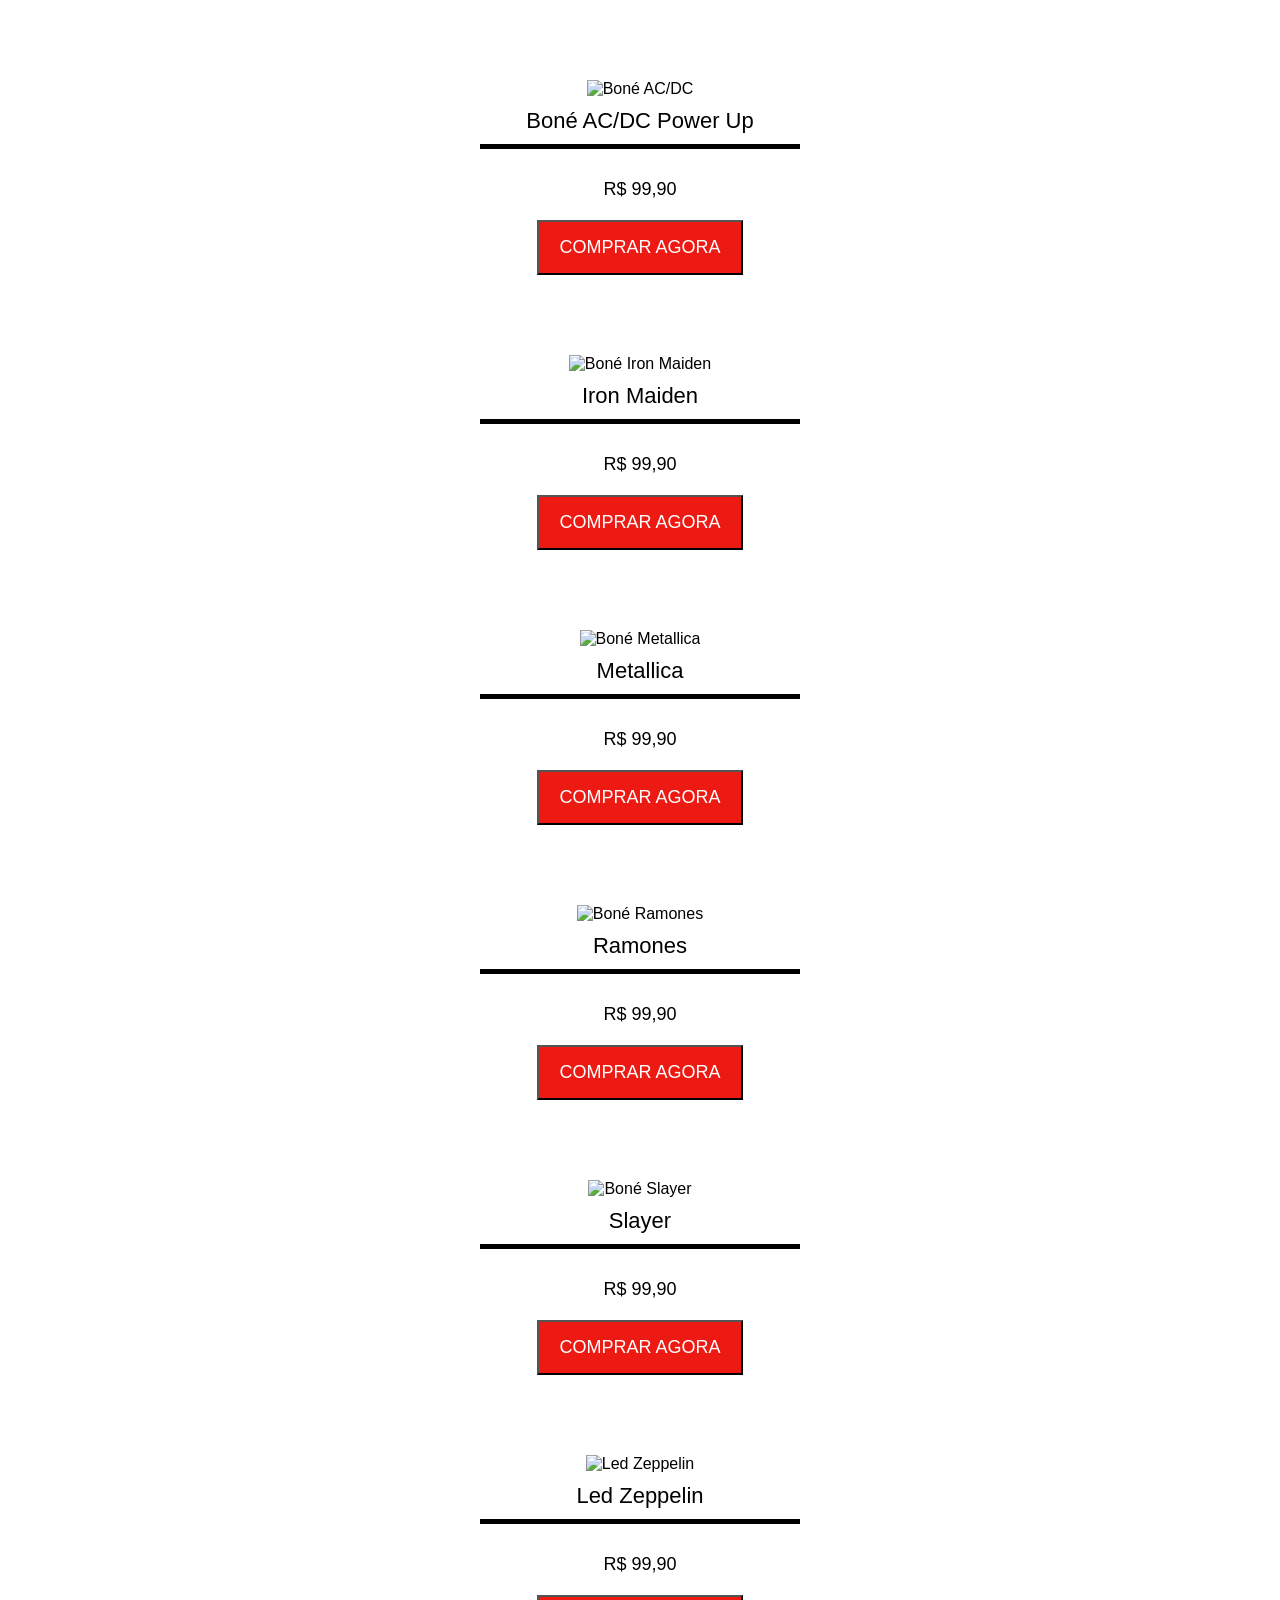
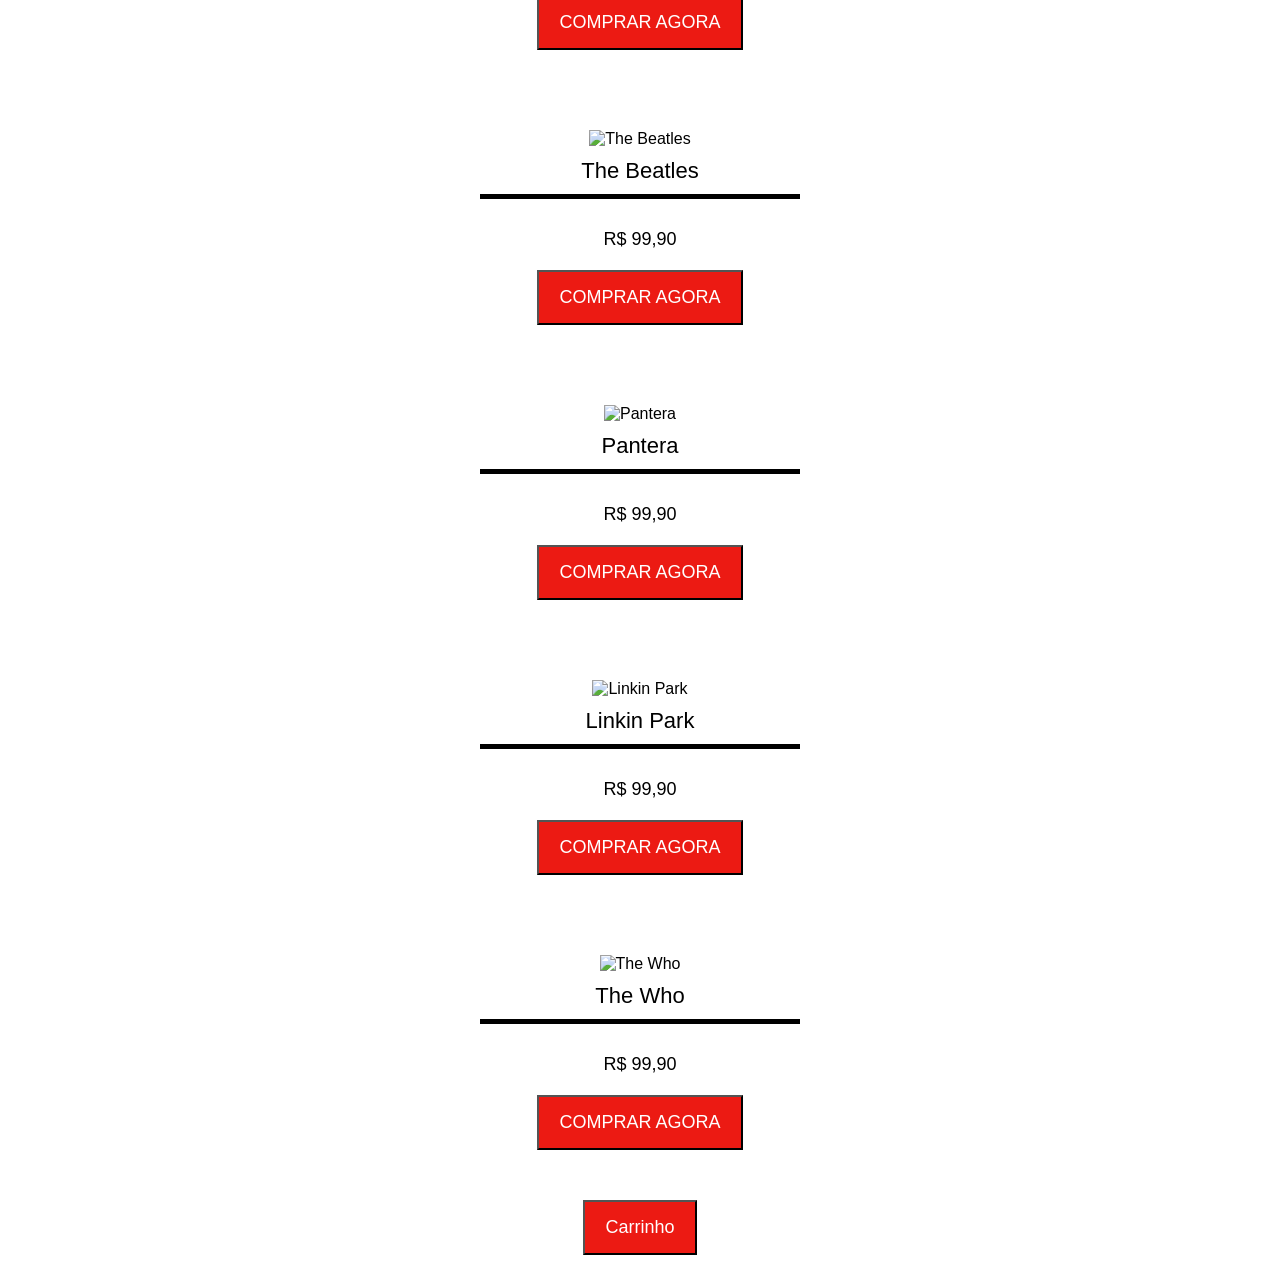
==== bonés.html @ 256d1c1e "trabalho gustvo abas bonés, canecas e carrinho" ====
<!DOCTYPE html>
<html lang="pt-br">
<head>
    <meta charset="UTF-8">
    <style>
        body {
            font-family: 'Verdana', sans-serif;
            text-align: center;
            margin-top: 50px;
        }

        .bone {
            width: 320px;
            height: auto; 
            margin-left: auto;
            margin-right: auto;
            margin-bottom: 30px;
            padding-top: 20px;
            padding-bottom: 20px;
        }
              
        img {
            width: 280px;
            height: 250px;
            margin-top: 10px;
        }

        .nome-produto {
            font-size: 22px;
            font-family: 'Arial Black', Gadget, sans-serif;
            margin-top: 10px;
            margin-bottom: 10px;
        }

        .preco {
            font-size: 18px;
            margin-bottom: 20px;
            border-top-style:solid;
            border-top-width: 5px;
            border-top-color: black;
            padding-top: 30px;
        }

        .comprar-agora {
            background-color: #ec1a13; 
            color: white;
            padding: 15px 20px;
            font-size: 18px;
            border:auto;
            
        }
        .carrinho{
             background-color: #ec1a13; 
            color: white;
            padding: 15px 20px;
            font-size: 18px;
            border:auto;
        }
    
    </style>
</head>
<body>

    <div class="bone">
        <img src="https://http2.mlstatic.com/D_746797-CBT107648720922_032026-O.jpg" alt="Boné AC/DC">
        <div class="nome-produto">Boné AC/DC Power Up</div>
        <div class="preco">R$ 99,90</div>
        <button type="button" class="comprar-agora">COMPRAR AGORA</button>
        
        
    </div>

    <div class="bone">
        <img src="https://acdn-us.mitiendanube.com/stores/001/412/795/products/9c489a1012fa360378a212b9b1d955c2-29a557743d2fc11c7817649343712897-640-0.webp" alt="Boné Iron Maiden">
        <div class="nome-produto">Iron Maiden</div>
        <div class="preco">R$ 99,90</div>
        <button type="button" class="comprar-agora">COMPRAR AGORA</button>
    </div>


    <div class="bone">
        <img src="https://muzikercdn.com/uploads/products/3640/364092/main_5de9cf5c.jpg" alt="Boné Metallica">
        <div class="nome-produto">Metallica</div>
        <div class="preco">R$ 99,90</div>
        <button type="button" class="comprar-agora">COMPRAR AGORA</button>
    </div>
    
    <div class="bone">
        <img src="https://hmrock.com.br/wp-content/uploads/2026/02/ramones-bn147.jpg" alt="Boné Ramones">
        <div class="nome-produto">Ramones</div>
        <div class="preco">R$ 99,90</div>
        <button type="button" class="comprar-agora">COMPRAR AGORA</button>
    </div>

    <div class="bone">
        <img src="https://hmrock.com.br/wp-content/uploads/2020/08/slayer-bn95.jpg" alt="Boné Slayer">
        <div class="nome-produto">Slayer</div>
        <div class="preco">R$ 99,90</div>
        <button type="button" class="comprar-agora">COMPRAR AGORA</button>
    </div>

    <div class="bone">
        <img src="https://hmrock.com.br/wp-content/uploads/2018/10/ledzeppelin-bn40-1.jpg" alt="Led Zeppelin">
        <div class="nome-produto">Led Zeppelin</div>
        <div class="preco">R$ 99,90</div>
        <button type="button" class="comprar-agora">COMPRAR AGORA</button>
    </div>

     <div class="bone">
        <img src="https://hmrock.com.br/wp-content/uploads/2018/05/beatles-bn24-1.jpg" alt="The Beatles">
        <div class="nome-produto">The Beatles</div>
        <div class="preco">R$ 99,90</div>
        <button type="button" class="comprar-agora">COMPRAR AGORA</button>
    </div>

    <div class="bone">
        <img src="https://hmrock.com.br/wp-content/uploads/2020/08/pantera-bn93.jpg" alt="Pantera">
        <div class="nome-produto">Pantera</div>
        <div class="preco">R$ 99,90</div>
        <button type="button" class="comprar-agora">COMPRAR AGORA</button>
    </div>

    <div class="bone">
        <img src="https://hmrock.com.br/wp-content/uploads/2019/03/linkinpark-bn51.jpg" alt="Linkin Park">
        <div class="nome-produto">Linkin Park</div>
        <div class="preco">R$ 99,90</div>
        <button type="button" class="comprar-agora">COMPRAR AGORA</button>
    </div>

    <div class="bone">
        <img src="https://hmrock.com.br/wp-content/uploads/2019/11/thewho-bn86.jpg" alt="The Who">
        <div class="nome-produto">The Who</div>
        <div class="preco">R$ 99,90</div>
        <button type="button" class="comprar-agora">COMPRAR AGORA</button>
    </div>
    <div>
        <button type="submit" class="carrinho">
        <a href="carrinho.html"></a> Carrinho</button>
    </div>
</body>
</html>
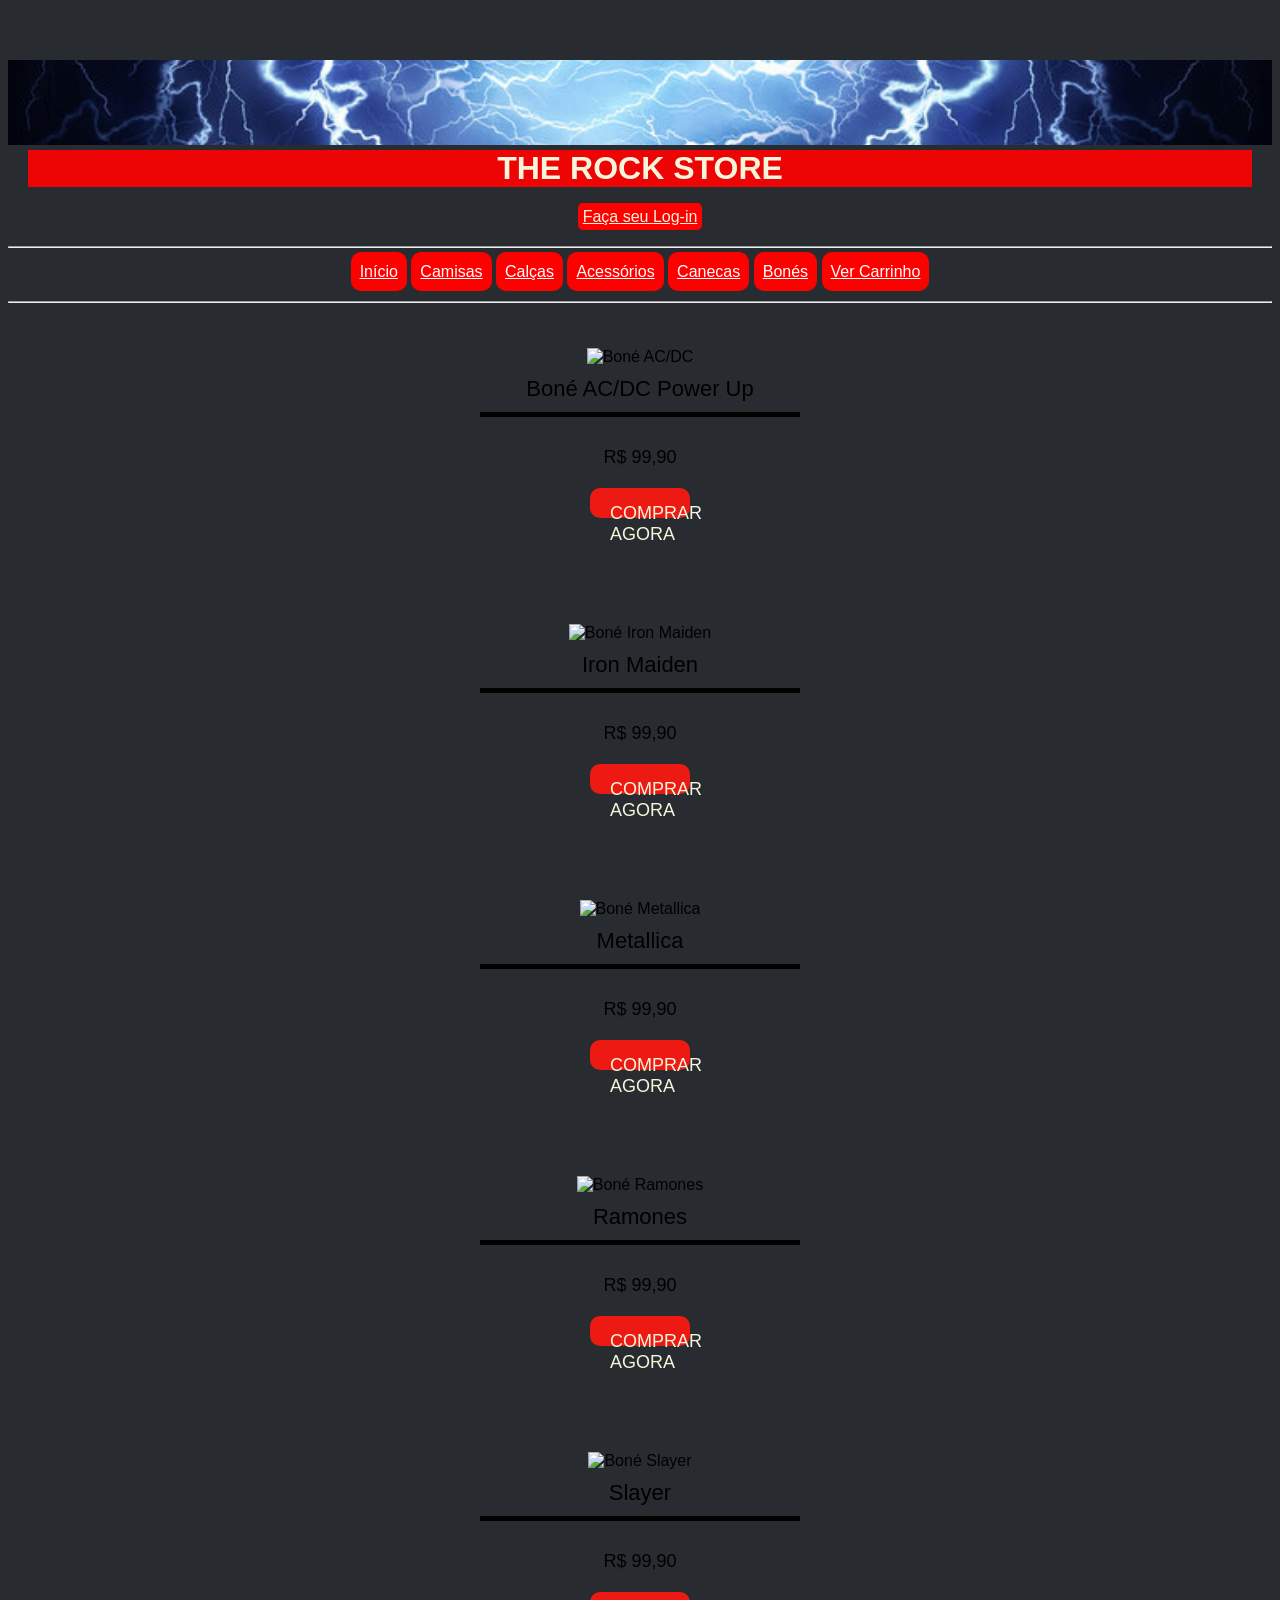
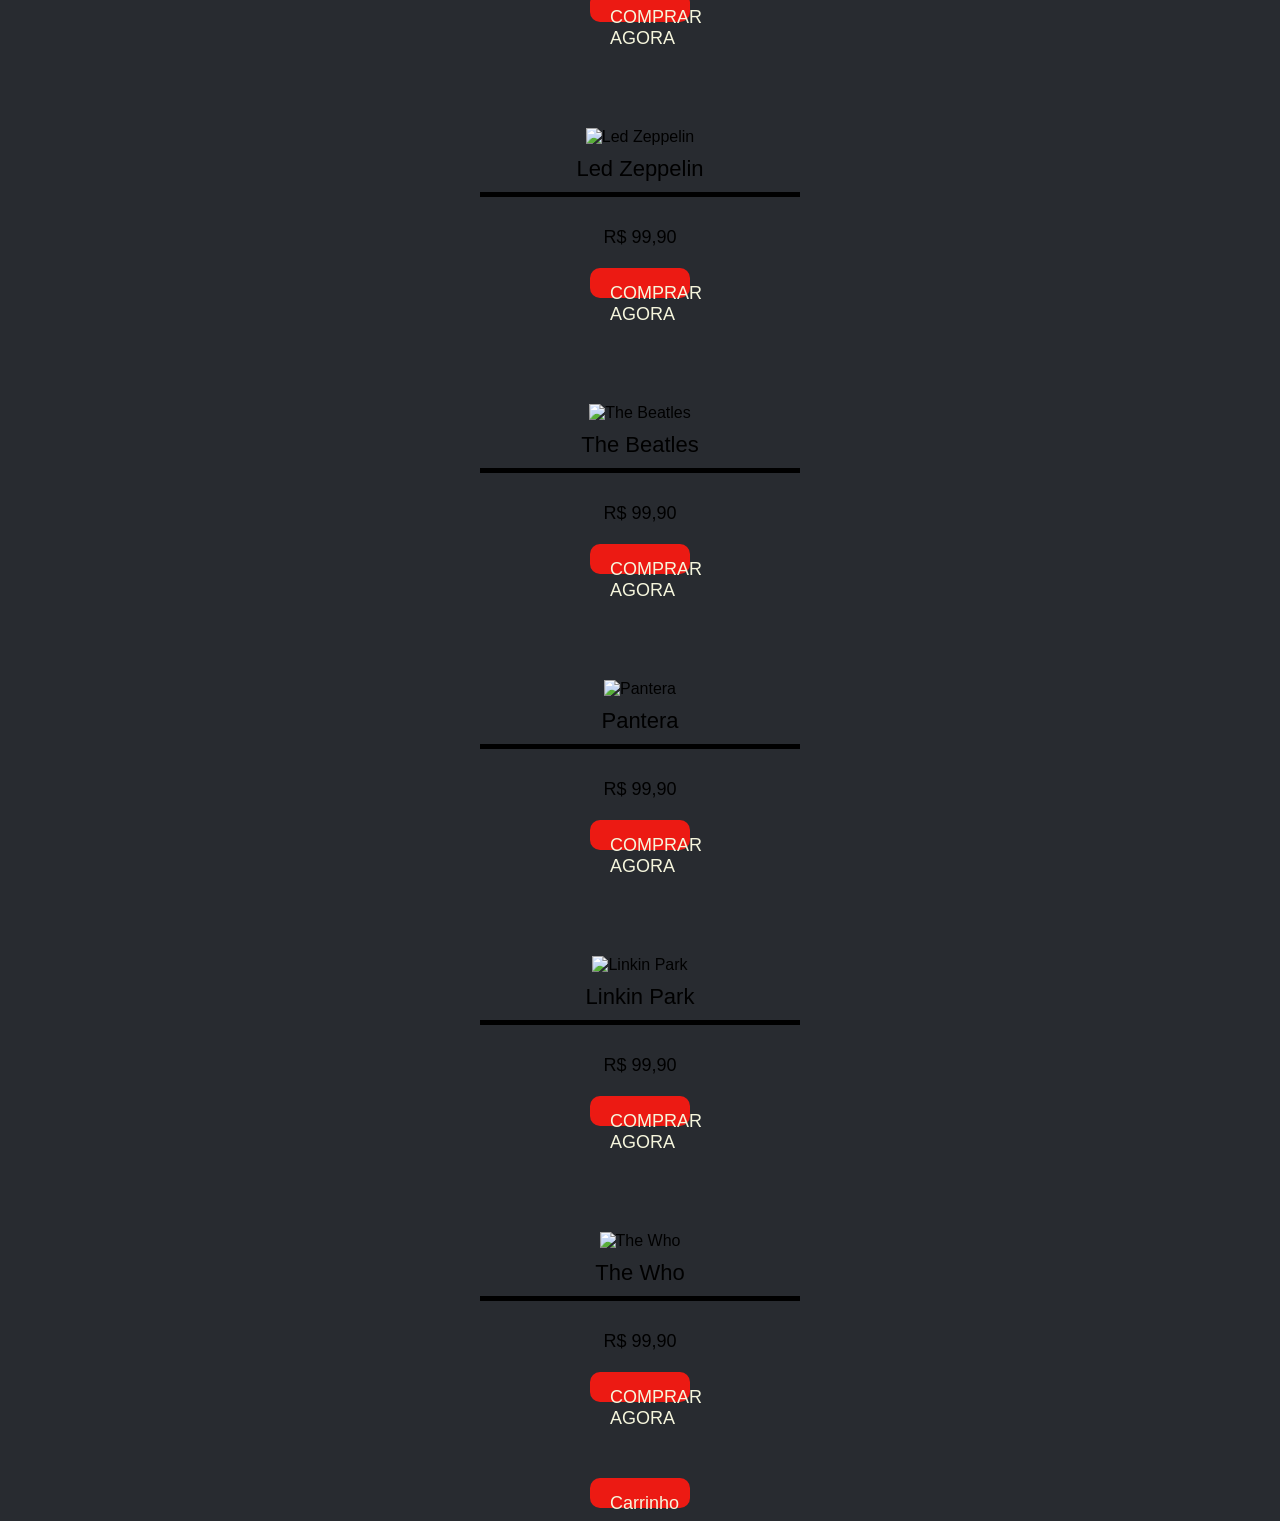
==== commit c849a4f5: "Páginas revisadas e modificadas para seguir o base.css" ====
--- a/bonés.html
+++ b/bonés.html
@@ -2,11 +2,13 @@
 <html lang="pt-br">
 <head>
     <meta charset="UTF-8">
+        <link rel=stylesheet href="assets/.css/base.css">
     <style>
         body {
             font-family: 'Verdana', sans-serif;
             text-align: center;
             margin-top: 50px;
+                background-color:rgb(40, 43, 48);
         }
 
         .bone {
@@ -43,7 +45,7 @@
 
         .comprar-agora {
             background-color: #ec1a13; 
-            color: white;
+    color:rgb(245, 245, 220);
             padding: 15px 20px;
             font-size: 18px;
             border:auto;
@@ -51,16 +53,29 @@
         }
         .carrinho{
              background-color: #ec1a13; 
-            color: white;
+    color:rgb(245, 245, 220);
             padding: 15px 20px;
             font-size: 18px;
             border:auto;
         }
-    
+        
     </style>
 </head>
 <body>
-
+<div>
+            <img class="headerimg" src="assets/images/raios.jpg">
+            <h1>THE ROCK STORE</h1>
+            <a class="login" href="login.html">Faça seu Log-in</a>
+        </div>
+        <hr>
+            <a class="select" href="index.html">Início</a>
+            <a class="select" href="camisa.html">Camisas</a>
+            <a class="select" href="calca.html">Calças</a>
+            <a class="select" href="acessorio.html">Acessórios</a>
+            <a class="select" href="canecas.html">Canecas</a>
+            <a class="select" href="bonés.html">Bonés</a>
+            <a class="select" href="carrinho.html">Ver Carrinho</a>
+        <hr>
     <div class="bone">
         <img src="https://http2.mlstatic.com/D_746797-CBT107648720922_032026-O.jpg" alt="Boné AC/DC">
         <div class="nome-produto">Boné AC/DC Power Up</div>
--- a/assets/.css/base.css
+++ b/assets/.css/base.css
@@ -0,0 +1,253 @@
+body{
+    background-color:rgb(40, 43, 48);
+}
+a{
+    color:rgb(245, 245, 220);
+    font-family: Arial, Helvetica, sans-serif;
+}
+label{
+    color:rgb(245, 245, 220);
+    text-align: center;
+    font-family: Arial, Helvetica, sans-serif;
+}
+h2, h3, h4, td{
+    font-family: Arial, Helvetica, sans-serif;
+    color:rgb(245, 245, 220);
+}
+h1{
+    text-align: center;
+    color:rgb(245, 245, 220);
+    background-color: rgb(237, 4, 4);
+    margin-left: 20px;
+    margin-right: 20px;
+    margin-top: 1px;
+}
+.login-button{
+    width: 100px;
+    height: 25px;
+    padding-left: 10px;
+    padding-right: 10px;
+    padding-top: 3px;
+    padding-bottom: 3px;
+    background-color: rgb(255, 0, 0);
+    color: rgb(255, 255, 255);
+    font-size: 100%;
+    border: 0px;
+    border-radius: 10px;
+    transition: background-color 0.1s ease, padding 0.1s ease;
+}
+.login-button:hover{
+    cursor:pointer;
+    background-color: rgba(255, 0, 0, 0.5);
+    padding:6px 13px;
+    font-size:105%;
+}
+hr{
+    margin-top: 20px;
+    margin-bottom: 15px;
+}
+form{
+    text-align: center;
+    background-color: rgb(73, 79, 88);
+    padding-right: 5px;
+    padding-left: 5px;
+    padding-top: 10px;
+    padding-bottom: 10px;
+    width: 250px;
+    margin:0 auto;
+    border: 0px;
+    border-radius: 25px;
+}
+button{
+    width: 100px;
+    height: 25px;
+    padding-left: 10px;
+    padding-right: 10px;
+    padding-top: 3px;
+    padding-bottom: 3px;
+    background-color: rgb(255, 0, 0);
+    color: white;
+    font-size: 100%;
+    border: 0px;
+    border-radius: 10px;
+    transition: background-color 0.1s ease, padding 0.1s ease;
+}
+button:hover{
+    cursor:pointer;
+    background-color: rgba(255, 0, 0, 0.5);
+    padding:6px 13px;
+}
+.headerimg{
+    width: 100%;
+    height: 85px;
+    margin-top: 10px;
+    object-fit: cover;
+}
+.login{
+    background-color: rgb(255, 0, 0);
+    padding: 5px 5px;
+    border: 5px;
+    border-radius: 5px;
+    transition: padding 0.2s ease, border 0.2s ease;
+}
+.login:hover{
+    padding: 9px 9px;
+    border: 9px;
+}
+.linkimg{
+    height: 75px;
+    width: 75px;
+    transition: height 1s ease, width 1s ease;
+}
+.linkimg:hover{
+    height: 80;
+    width: 80;
+}
+.tabela-index{
+    width: 50%;
+    border-collapse:collapse;
+    border: 2px solid rgb(255, 255, 255);
+    border-radius: 25px;
+}
+.tabela-index thead tr{
+    background-color: rgb(73, 79, 88);
+    color: rgb(255, 255, 255);
+}
+.tabela-index thead tr,
+.tabela-index tbody td{
+    padding: 14px 16px;
+    text-align: left;
+}
+.tabela-index tbody tr{
+    border-bottom: 1px solid rgb(245, 245, 220);
+    transition: background-color 0.2s ease;
+}
+.tabela-index tbody tr:nth-child(even){
+    background-color: rgb(48, 52, 58);
+}
+.tabela-index tbody tr:hover{
+    background-color: rgb(73, 79, 88);
+}
+.tabela-index thead th{
+    font-size: 15px;
+    letter-spacing: 0.5px;
+}
+.tabela-index thead td{
+    color: rgb(73, 79, 88);
+}
+.tabela-index tbody tr td img{
+    max-width: 100px;
+}
+.tabela-camisa{
+    width: 100%;
+    border-collapse: none;
+    border: 2px solid rgb(255, 255, 255);
+    border-radius: 15px;
+}
+.tabela-camisa thead tr{
+    background-color: rgb(73, 79, 88);
+    color: rgb(255, 255, 255);
+}
+.tabela-camisa thead tr,
+.tabela-camisa tbody td{
+    padding: 5px 5px;
+    text-align: center;
+    border-right: 1px solid rgb(255, 255, 255);
+}
+.tabela-camisa tbody tr{
+    border-bottom: none;
+    transition: background-color 0.2s ease;
+}
+.tabela-camisa tbody tr:hover{
+    background-color: rgb(73, 79, 88);
+}
+.tabela-camisa thead th{
+    font-size: 15px;
+    letter-spacing: 0.5px;
+}
+.tabela-camisa thead td{
+    color: rgb(73, 79, 88);
+}
+.tabela-camisa tbody tr td img{
+    max-width: 100%;
+}
+.camisa{
+    height:200px;
+    width: 170px;
+    object-fit: cover;
+}
+.tabela-camisa tbody td:last-child{
+    border-right: none;
+}
+.select{
+    width: 100px;
+    height: 25px;
+    padding-left: 9px;
+    padding-right: 9px;
+    padding-top: 11px;
+    padding-bottom: 11px;
+    background-color: rgb(255, 0, 0);
+    color: rgb(255, 255, 255);
+    font-size: 100%;
+    border: 0px;
+    border-radius: 10px;
+    transition: background-color 0.1s ease, padding 0.1s ease;
+}
+.select:hover{
+    cursor:pointer;
+    background-color: rgba(255, 0, 0, 0.5);
+    padding:15px 11px;
+}
+.welcome{
+    text-align: center;
+    color:rgb(245, 245, 220);
+    background-color: rgb(237, 4, 4);
+    margin-left: 20px;
+    margin-right: 20px;
+    margin-top: 1px;
+    font-family:'Times New Roman', Times, serif;
+}
+.tabela-calca{
+    width: 100%;
+    border-collapse: none;
+    border: 2px solid rgb(255, 255, 255);
+    border-radius: 15px;
+}
+.tabela-calca thead tr{
+    background-color: rgb(73, 79, 88);
+    color: rgb(255, 255, 255);
+}
+.tabela-calca thead tr,
+.tabela-calca tbody td{
+    padding: 5px 5px;
+    text-align: center;
+    border-right: 1px solid rgb(255, 255, 255);
+}
+.tabela-calca tbody tr{
+    border-bottom: none;
+    transition: background-color 0.2s ease;
+}
+.tabela-calca tbody tr:hover{
+    background-color: rgb(73, 79, 88);
+}
+.tabela-calca thead th{
+    font-size: 15px;
+    letter-spacing: 0.5px;
+}
+.tabela-calca thead td{
+    color: rgb(73, 79, 88);
+}
+.tabela-calca tbody tr td img{
+    max-width: 100%;
+}
+.calca{
+    height:200px;
+    width: 170px;
+    object-fit: cover;
+}
+.tabela-calca tbody td:last-child{
+    border-right: none;
+}
+.intro{
+    text-align: center;
+}
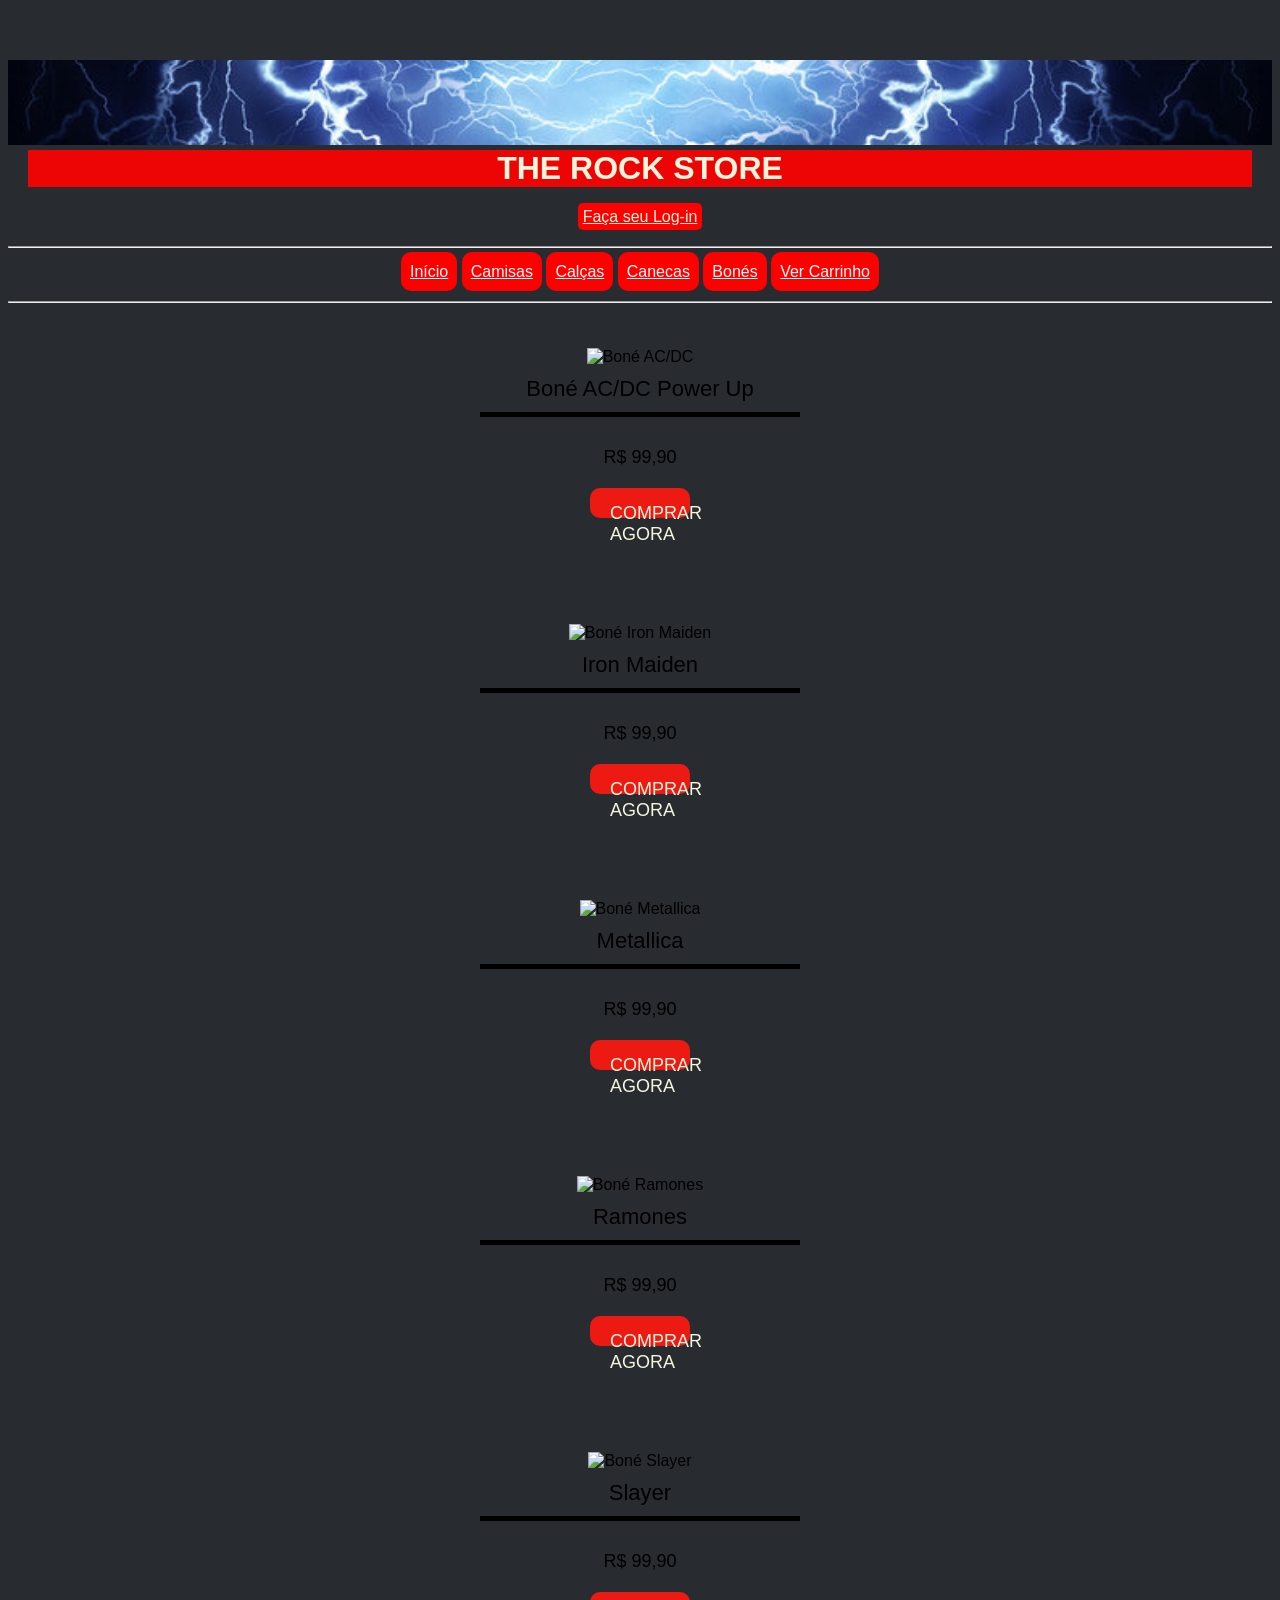
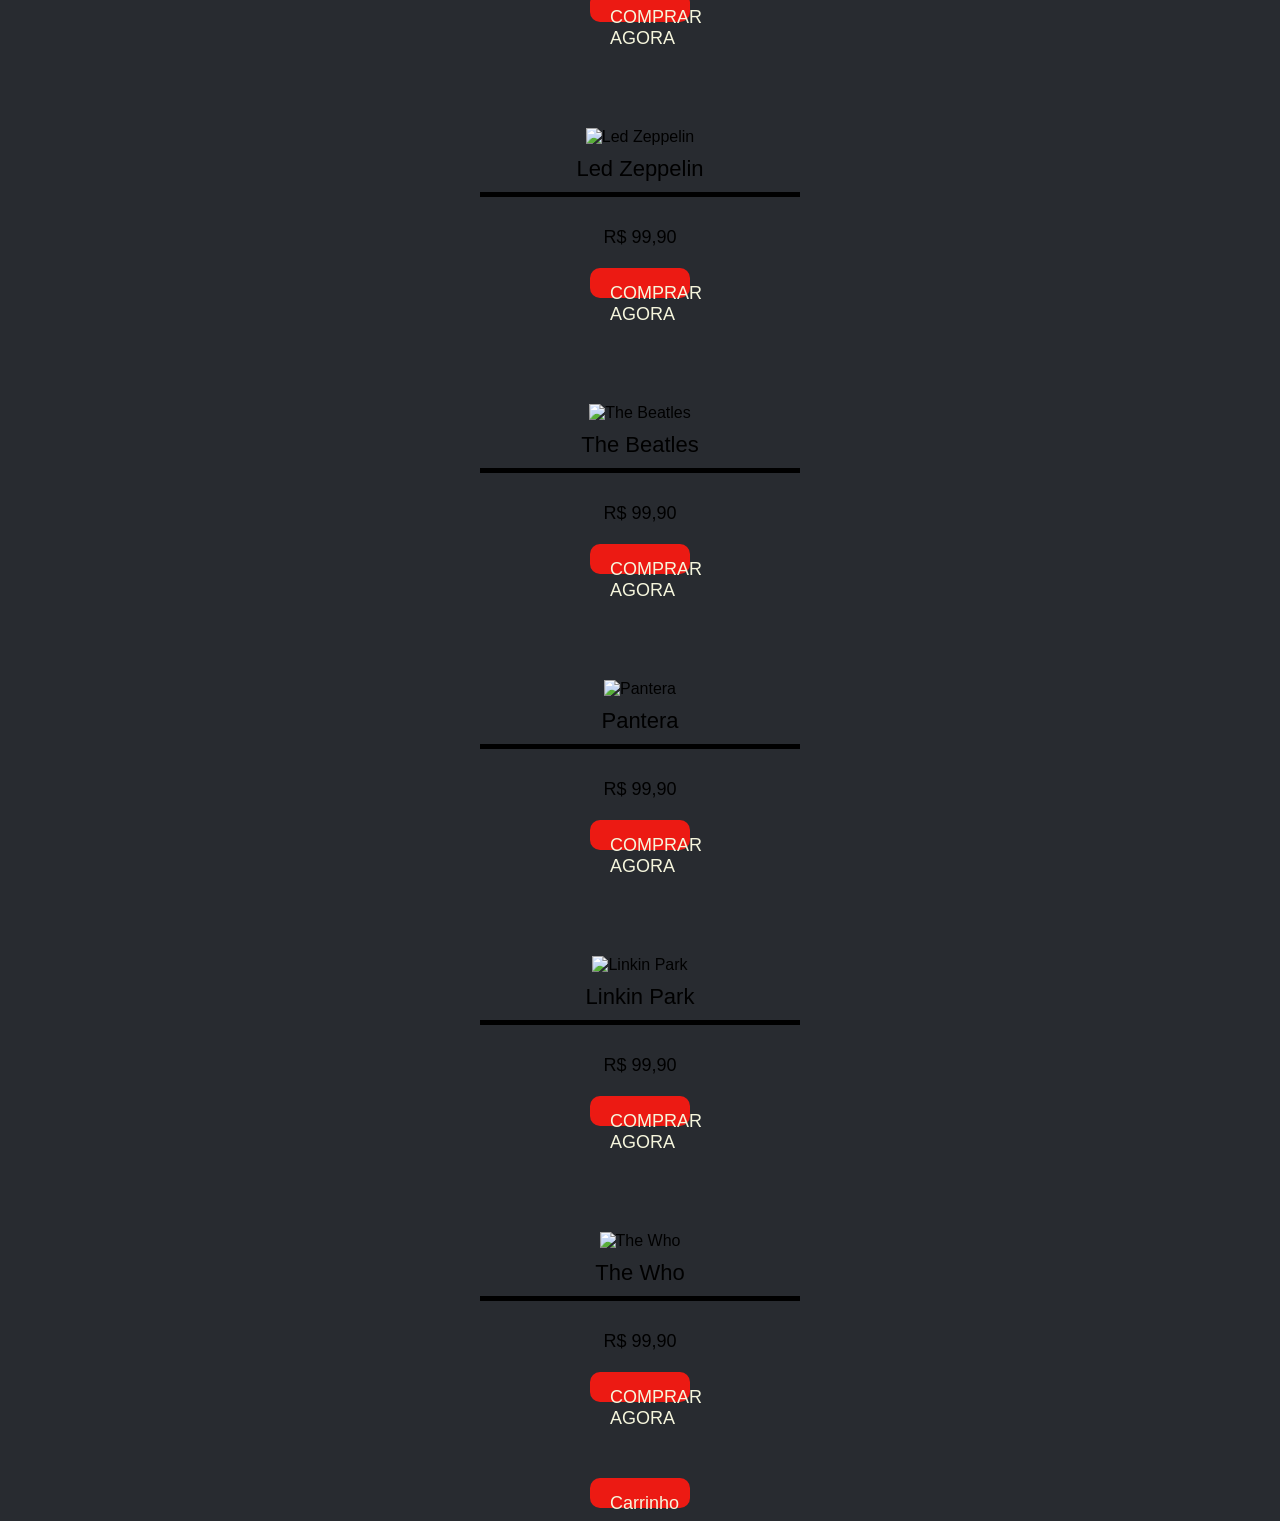
==== commit 98147bf3: "Corrigido alguns erros" ====
--- a/bonés.html
+++ b/bonés.html
@@ -71,7 +71,6 @@
             <a class="select" href="index.html">Início</a>
             <a class="select" href="camisa.html">Camisas</a>
             <a class="select" href="calca.html">Calças</a>
-            <a class="select" href="acessorio.html">Acessórios</a>
             <a class="select" href="canecas.html">Canecas</a>
             <a class="select" href="bonés.html">Bonés</a>
             <a class="select" href="carrinho.html">Ver Carrinho</a>
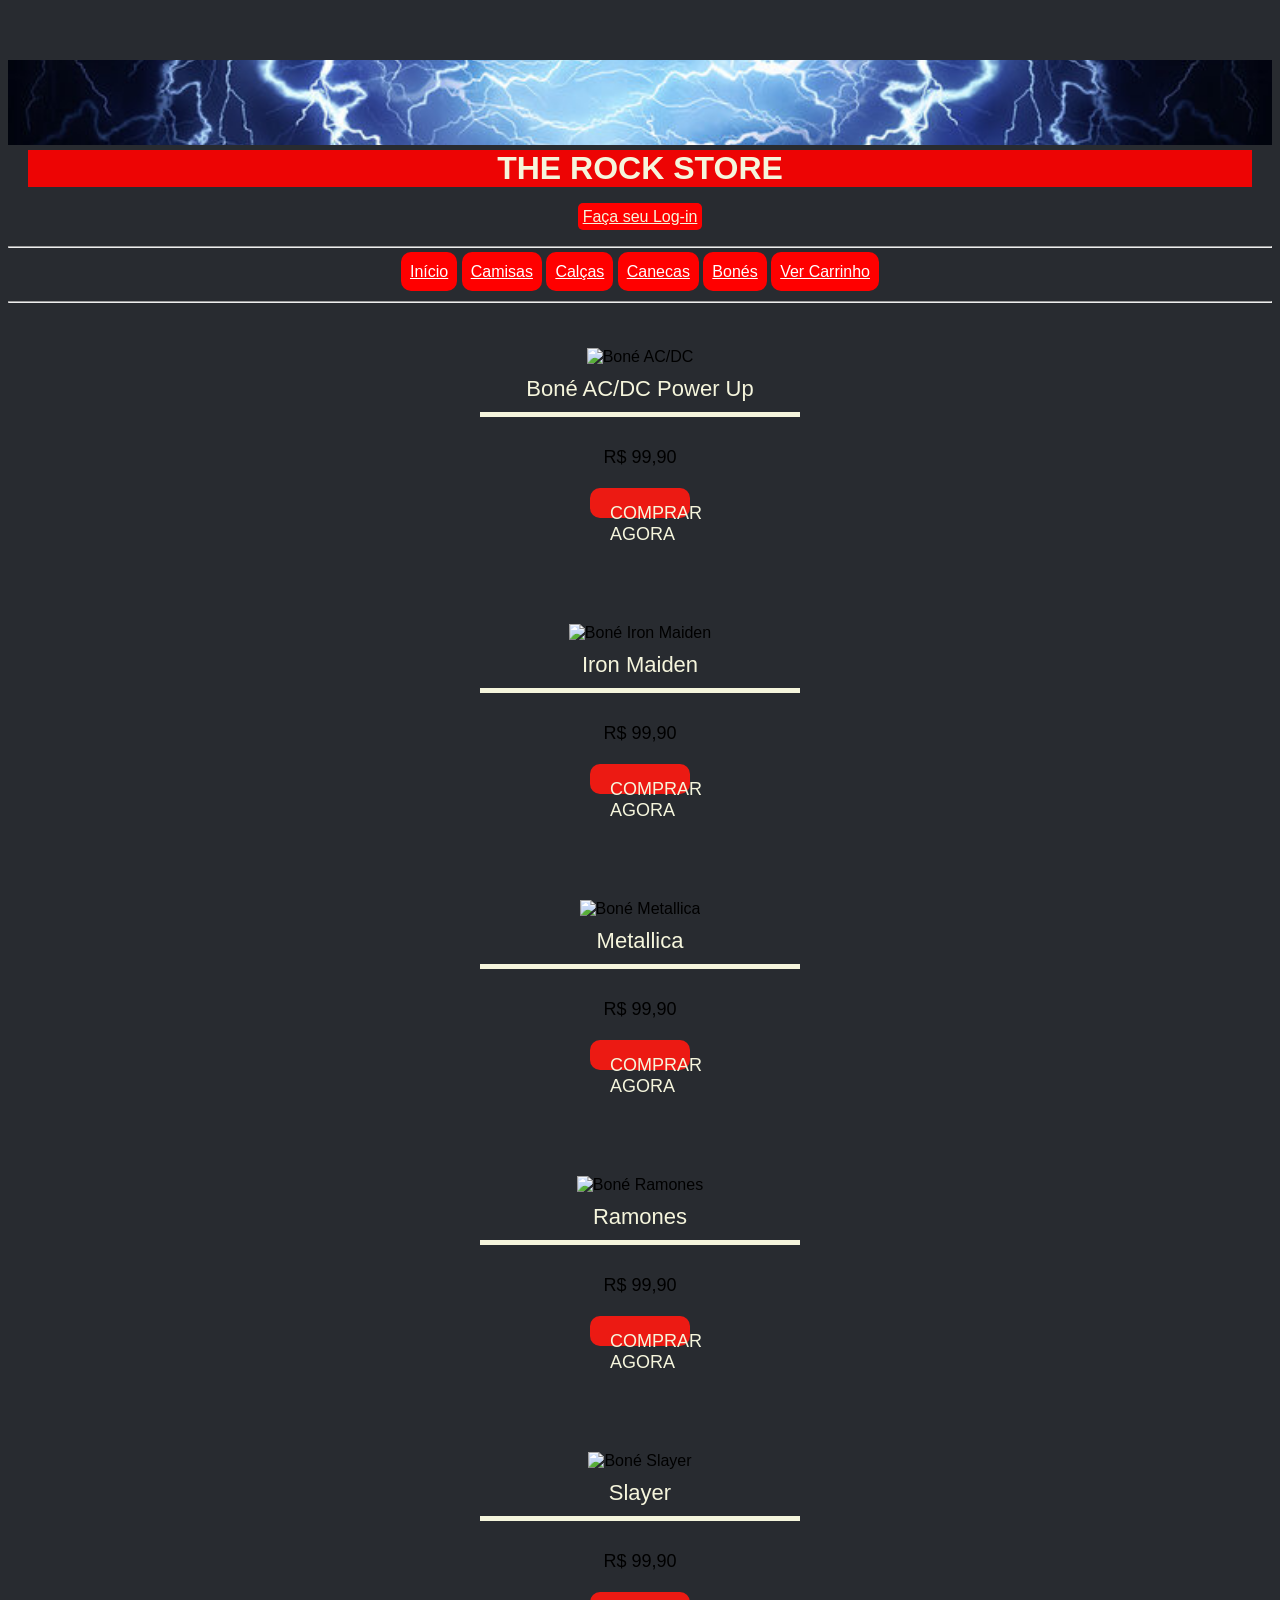
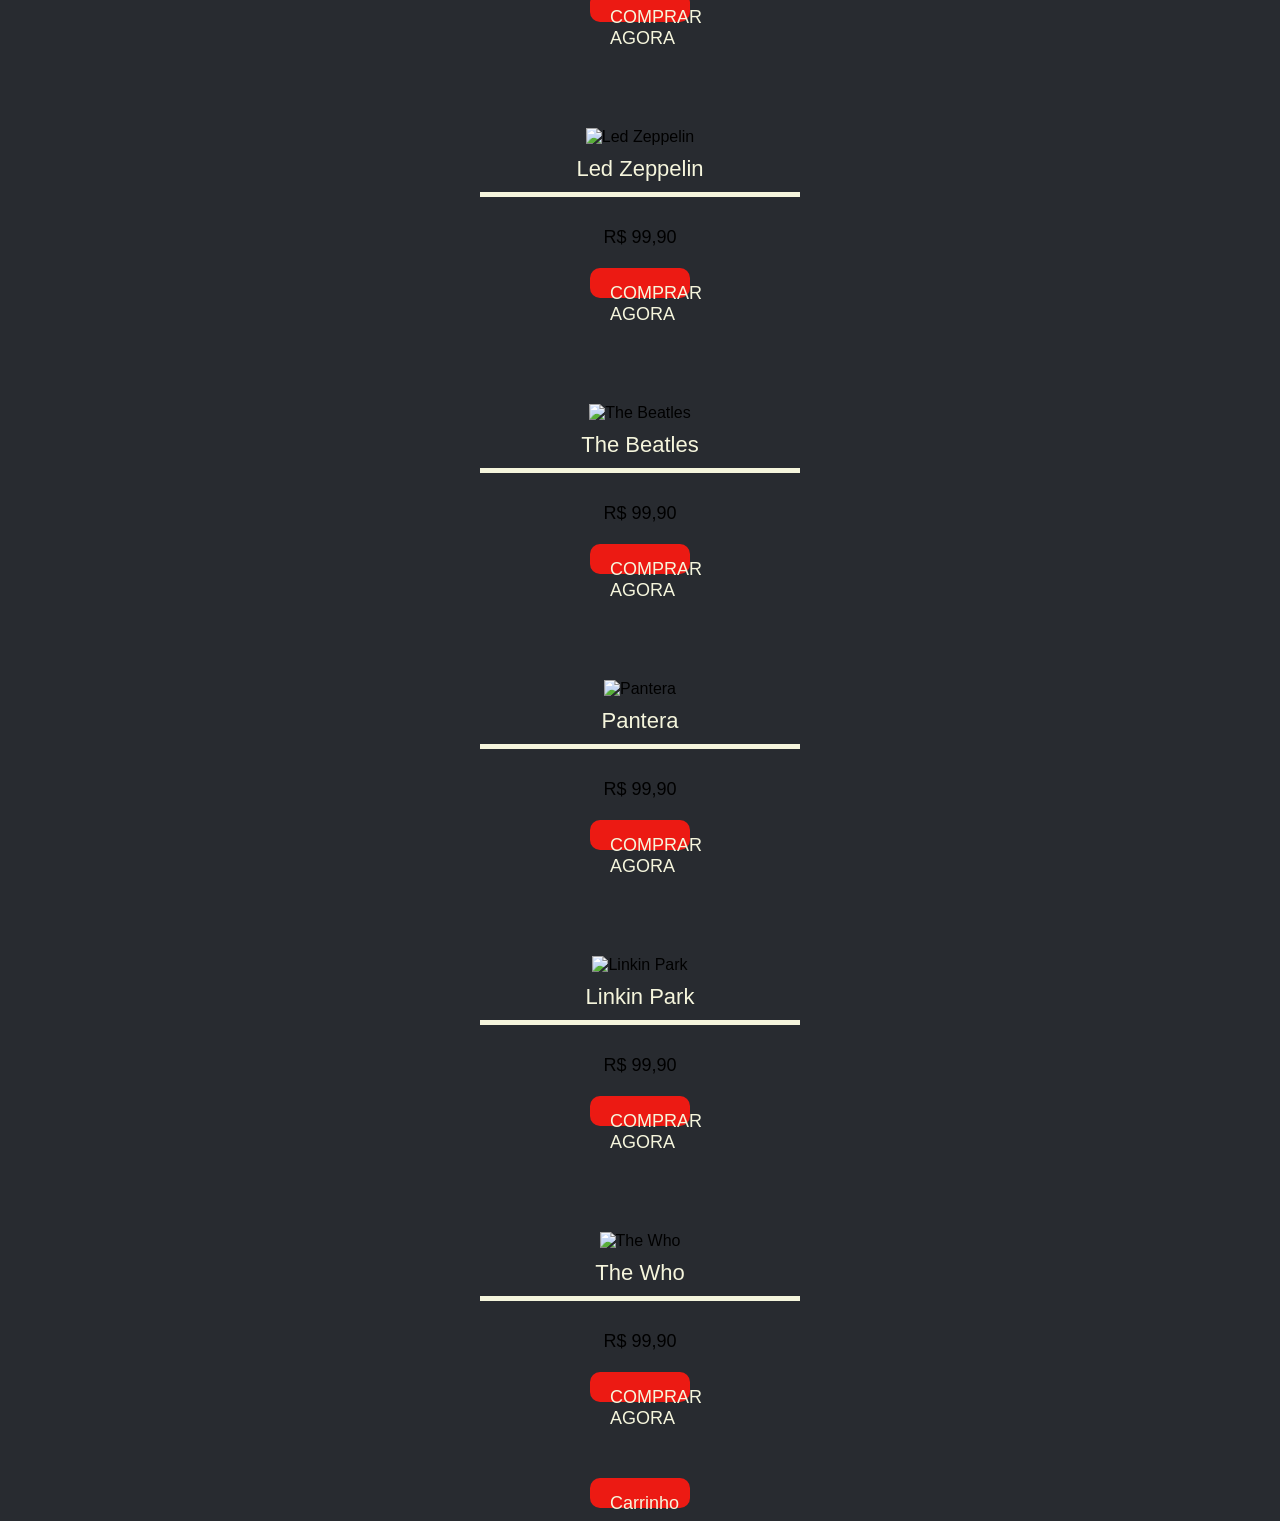
==== commit e4d7688a: "Corrigido erro de padrão" ====
--- a/bonés.html
+++ b/bonés.html
@@ -32,6 +32,7 @@
             font-family: 'Arial Black', Gadget, sans-serif;
             margin-top: 10px;
             margin-bottom: 10px;
+            color:rgb(245, 245, 220);
         }
 
         .preco {
@@ -39,7 +40,7 @@
             margin-bottom: 20px;
             border-top-style:solid;
             border-top-width: 5px;
-            border-top-color: black;
+            border-top-color:rgb(245, 245, 220);
             padding-top: 30px;
         }
 
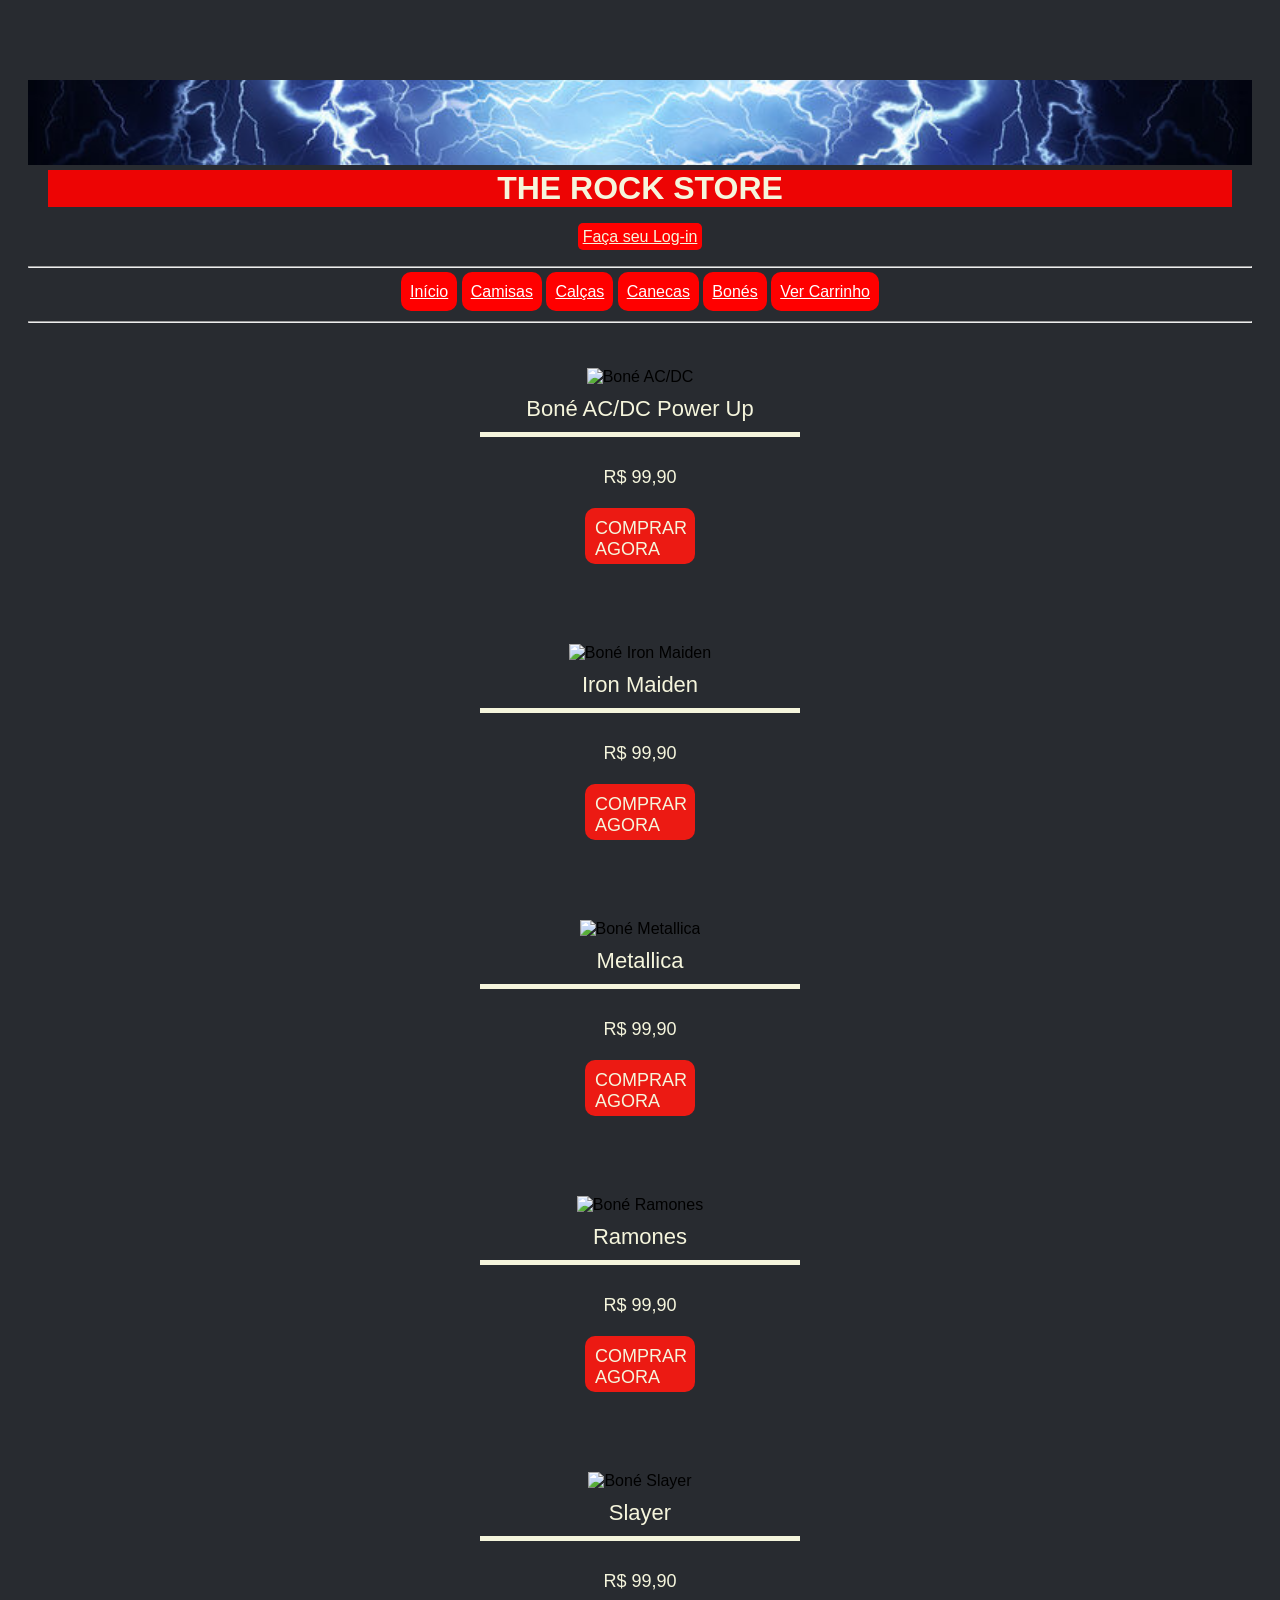
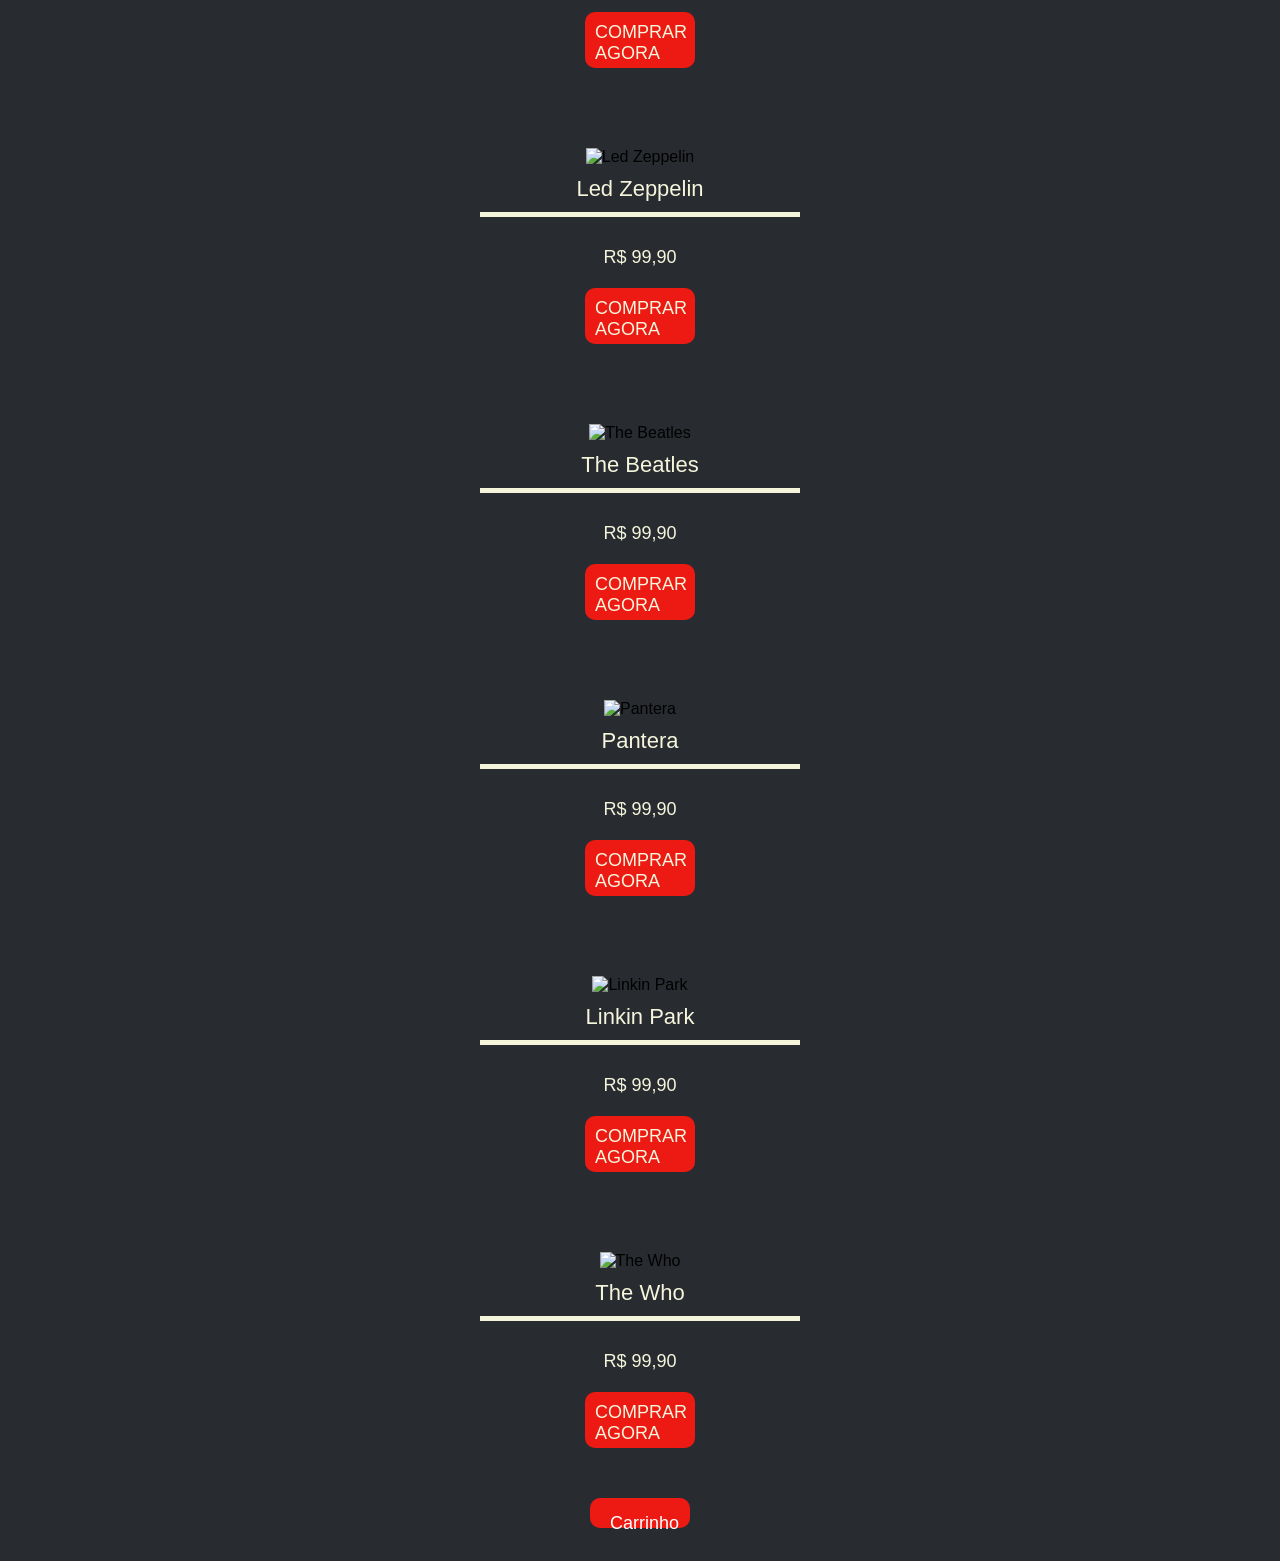
==== commit 383ac685: "Corrigido erros 3" ====
--- a/bonés.html
+++ b/bonés.html
@@ -3,64 +3,7 @@
 <head>
     <meta charset="UTF-8">
         <link rel=stylesheet href="assets/.css/base.css">
-    <style>
-        body {
-            font-family: 'Verdana', sans-serif;
-            text-align: center;
-            margin-top: 50px;
-                background-color:rgb(40, 43, 48);
-        }
-
-        .bone {
-            width: 320px;
-            height: auto; 
-            margin-left: auto;
-            margin-right: auto;
-            margin-bottom: 30px;
-            padding-top: 20px;
-            padding-bottom: 20px;
-        }
-              
-        img {
-            width: 280px;
-            height: 250px;
-            margin-top: 10px;
-        }
-
-        .nome-produto {
-            font-size: 22px;
-            font-family: 'Arial Black', Gadget, sans-serif;
-            margin-top: 10px;
-            margin-bottom: 10px;
-            color:rgb(245, 245, 220);
-        }
-
-        .preco {
-            font-size: 18px;
-            margin-bottom: 20px;
-            border-top-style:solid;
-            border-top-width: 5px;
-            border-top-color:rgb(245, 245, 220);
-            padding-top: 30px;
-        }
-
-        .comprar-agora {
-            background-color: #ec1a13; 
-    color:rgb(245, 245, 220);
-            padding: 15px 20px;
-            font-size: 18px;
-            border:auto;
-            
-        }
-        .carrinho{
-             background-color: #ec1a13; 
-    color:rgb(245, 245, 220);
-            padding: 15px 20px;
-            font-size: 18px;
-            border:auto;
-        }
-        
-    </style>
+        <title>Bonés</title>
 </head>
 <body>
 <div>
@@ -80,7 +23,7 @@
         <img src="https://http2.mlstatic.com/D_746797-CBT107648720922_032026-O.jpg" alt="Boné AC/DC">
         <div class="nome-produto">Boné AC/DC Power Up</div>
         <div class="preco">R$ 99,90</div>
-        <button type="button" class="comprar-agora">COMPRAR AGORA</button>
+        <button type=button class="comprar-agora" href="carrinho.html">COMPRAR AGORA</button>
         
         
     </div>
--- a/assets/.css/base.css
+++ b/assets/.css/base.css
@@ -250,4 +250,148 @@
 }
 .intro{
     text-align: center;
-}+}
+        .bone {
+            width: 320px;
+            height: auto; 
+            margin-left: auto;
+            margin-right: auto;
+            margin-bottom: 30px;
+            padding-top: 20px;
+            padding-bottom: 20px;
+        }
+              
+        img {
+            width: 280px;
+            height: 250px;
+            margin-top: 10px;
+        }
+
+        .nome-produto {
+            font-size: 22px;
+            font-family: 'Arial Black', Gadget, sans-serif;
+            margin-top: 10px;
+            margin-bottom: 10px;
+                        color:rgb(245, 245, 220);
+        }
+
+        .preco {
+            font-size: 18px;
+            margin-bottom: 20px;
+            border-top-style:solid;
+            border-top-width: 5px;
+            border-top-color:rgb(245, 245, 220);
+            padding-top: 30px;
+                    color:rgb(245, 245, 220);
+        }
+
+        .comprar-agora {
+            background-color: #ec1a13; 
+            color: white;
+            padding-left:10px;
+            padding-top:10px;
+            padding-right:100px;
+            padding-bottom: 46px;
+            font-size: 18px;
+            text-align: center;
+            border:0px;
+            color:rgb(245, 245, 220);
+            transition: background-color 0.2s ease, padding-left 0.2s ease, padding-top 0.2s ease, padding-right 0.2s ease, padding-bottom 0.2s ease
+        }
+        .comprar-agora:hover{
+            background-color: rgba(255, 0, 0, 0.5);
+            padding-left:13px;
+            padding-top:13px;
+            padding-right:107px;
+            padding-bottom: 50px;
+
+        }
+        .carrinho{
+             background-color: #ec1a13; 
+            color: white;
+            padding: 15px 20px;
+            font-size: 18px;
+            border:auto;
+        }
+
+        body {
+            font-family: 'Verdana', sans-serif;
+            text-align: center;
+            margin-top: 50px;
+                background-color:rgb(40, 43, 48);
+        }
+
+        .bone {
+            width: 320px;
+            height: auto; 
+            margin-left: auto;
+            margin-right: auto;
+            margin-bottom: 30px;
+            padding-top: 20px;
+            padding-bottom: 20px;
+        }
+              
+        img {
+            width: 280px;
+            height: 250px;
+            margin-top: 10px;
+        }
+
+        .nome-produto {
+            font-size: 22px;
+            font-family: 'Arial Black', Gadget, sans-serif;
+            margin-top: 10px;
+            margin-bottom: 10px;
+            color:rgb(245, 245, 220);
+        }
+
+        .preco {
+            font-size: 18px;
+            margin-bottom: 20px;
+            border-top-style:solid;
+            border-top-width: 5px;
+            border-top-color:rgb(245, 245, 220);
+            padding-top: 30px;
+            color:rgb(245, 245, 220)
+        }
+        body {
+            font-family: Arial, sans-serif;
+        background-color:rgb(40, 43, 48);
+            padding: 20px;
+        }
+
+        table {
+            width: 100%;
+            background-color: rgb(48, 52, 58);
+            margin-bottom: 20px;
+        }
+
+        th, td {
+            border: 1px solid rgb(40, 43, 48);
+            padding: 12px;
+            text-align: left;
+        }
+
+        th {
+            background-color: rgb(73, 79, 88);
+        }
+
+        /* Estilo dos Links/Botões */
+        .btn {
+            display: inline-block;
+            padding: 10px 20px;
+            text-decoration: none; 
+            border-radius: 5px;
+            font-weight: bold;
+        }
+
+        .btn-comprar {
+            background-color: #28a745;
+    color:rgb(245, 245, 220);
+        }
+
+        .btn-voltar {
+            background-color: rgb(237, 4, 4);
+    color:rgb(245, 245, 220);
+            margin-right: 10px;
+        }
